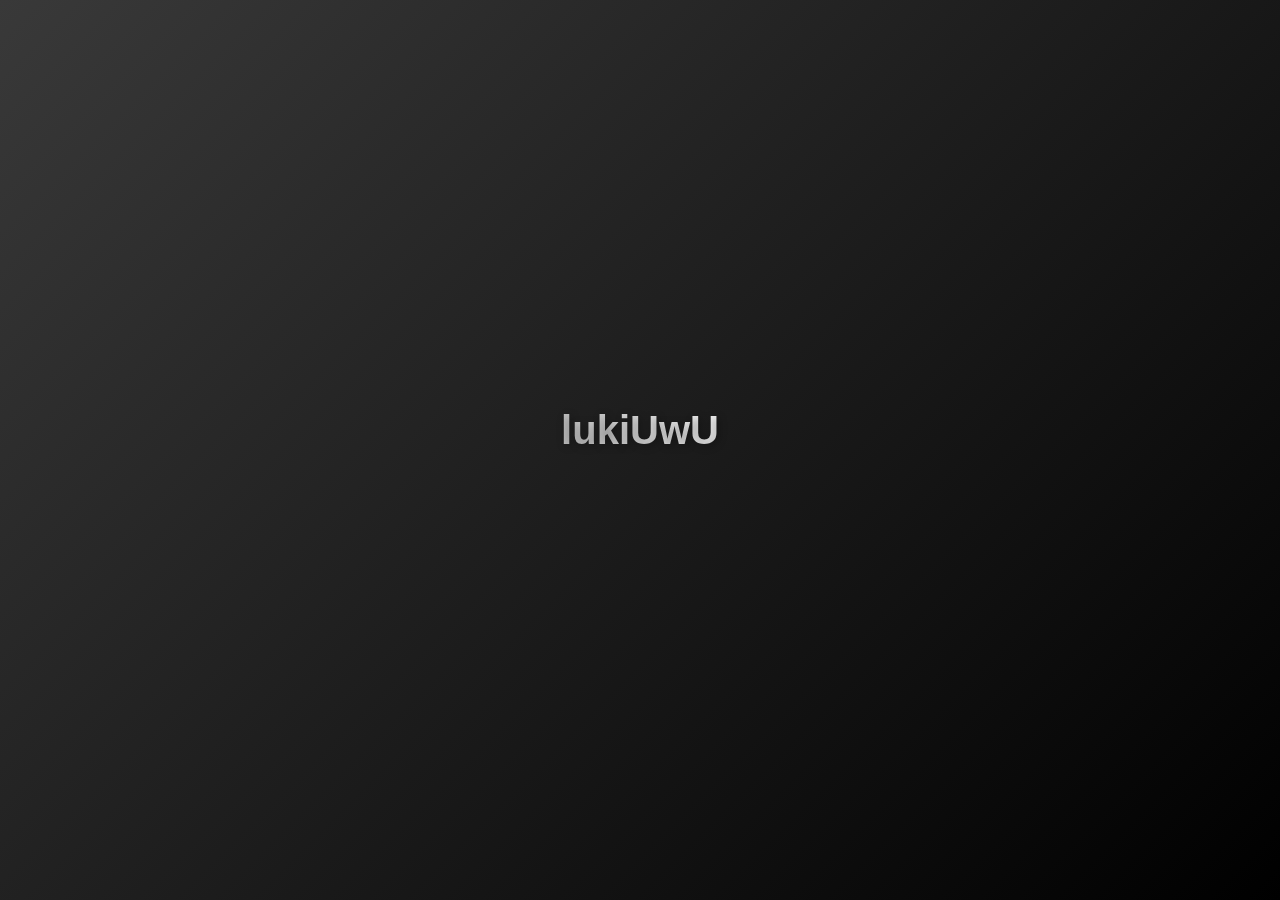
==== index.html @ 9862cb25 "Add files via upload" ====
<!DOCTYPE html>
<html lang="en">
<head>
    <meta charset="UTF-8">
    <meta name="viewport" content="width=device-width, initial-scale=1.0">
    <title>lukiUwU</title>
    <link rel="stylesheet" href="styles.css">
</head>
<body>
<div class="container">
    <h1 class="animated-text">lukiUwU</h1>
    <div class="buttons hidden">
        <a href="https://github.com/LukkyPvP" class="button">GitHub</a>
    </div>
</div>
</body>
</html>
---- styles.css ----
body {
    margin: 0;
    font-family: Arial, sans-serif;
    display: flex;
    justify-content: center;
    align-items: center;
    height: 100vh;
    background: linear-gradient(135deg, #393939, #000000);
    color: #fff;
    overflow: hidden;
}

.container {
    text-align: center;
}

.animated-text {
    font-size: 2.5rem;
    font-weight: bold;
    text-shadow: 2px 2px 8px rgba(0, 0, 0, 0.3);
    animation: fadeInText 2s ease-in-out, fadeOutText 2s ease-in-out 3s forwards;
    background: linear-gradient(90deg, #b3b3b3, #ffffff);
    -webkit-background-clip: text;
    -webkit-text-fill-color: transparent;
    margin: 0;
}

@keyframes fadeInText {
    from {
        opacity: 0;
        transform: translateY(-20px);
    }
    to {
        opacity: 1;
        transform: translateY(0);
    }
}

@keyframes fadeOutText {
    from {
        opacity: 1;
    }
    to {
        opacity: 0;
    }
}

.buttons {
    display: flex;
    flex-direction: column;
    gap: 15px;
    opacity: 0;
    animation: fadeInButtons 2s ease-in-out 5s forwards;
}

.button {
    display: block;
    text-align: center;
    width: 200px;
    margin: 0 auto;
    padding: 10px 20px;
    font-size: 1rem;
    text-decoration: none;
    color: #fff;
    border: 1px solid #fff;
    background: #000000;
    border-radius: 5px;
    transition: transform 0.3s, background 0.3s;
}

.button:hover {
    transform: scale(1.1);
    color: #000000;
    border: 1px solid #000000;
    background: #ffffff;
}

@keyframes fadeInButtons {
    from {
        opacity: 0;
        transform: translateY(20px);
    }
    to {
        opacity: 1;
        transform: translateY(0);
    }
}
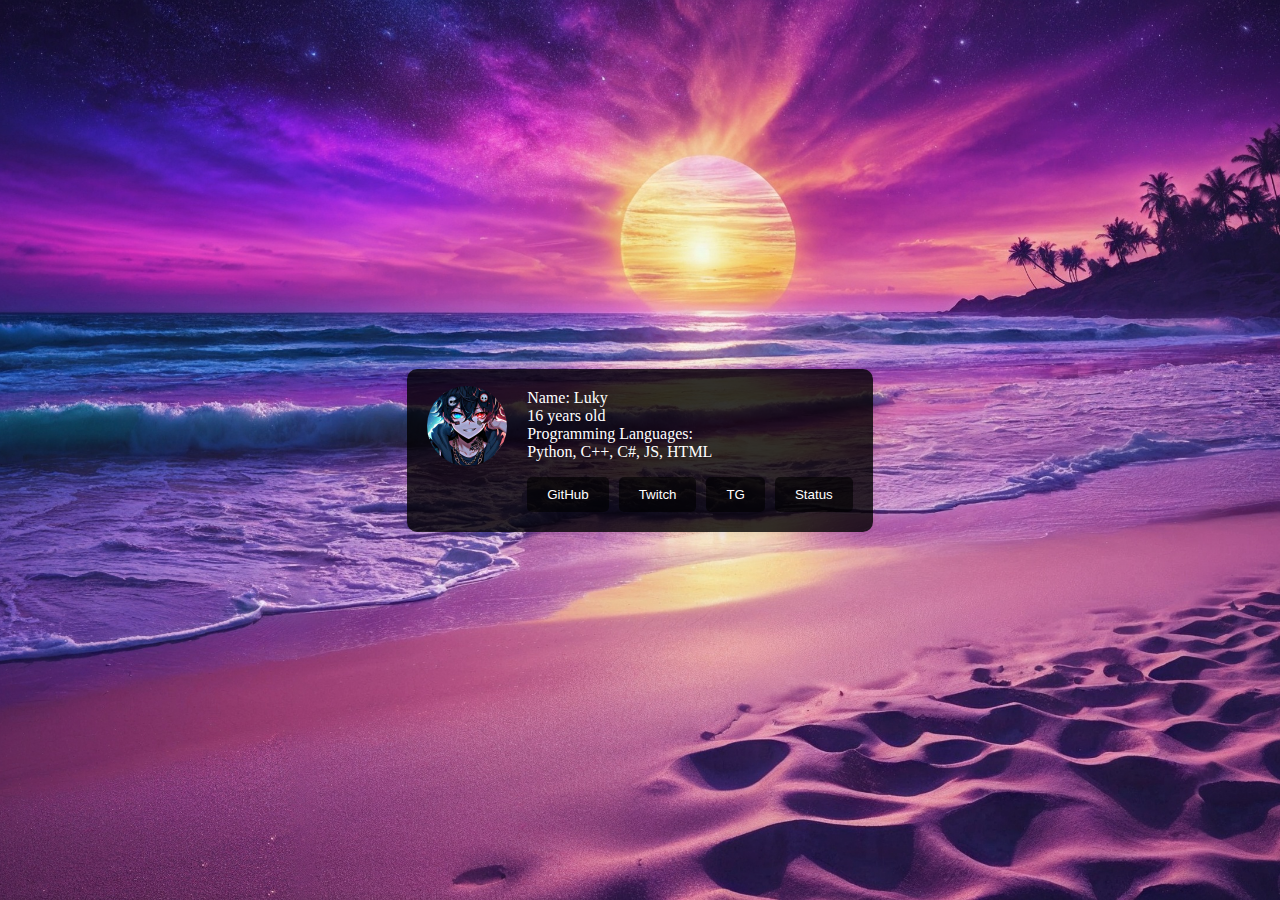
==== commit 032d4dcd: "Add files via upload" ====
--- a/index.html
+++ b/index.html
@@ -3,15 +3,31 @@
 <head>
     <meta charset="UTF-8">
     <meta name="viewport" content="width=device-width, initial-scale=1.0">
-    <title>lukiUwU</title>
+    <title>yee it's luky site</title>
     <link rel="stylesheet" href="styles.css">
 </head>
 <body>
-<div class="container">
-    <h1 class="animated-text">lukiUwU</h1>
-    <div class="buttons hidden">
-        <a href="https://github.com/LukkyPvP" class="button">GitHub</a>
+    <div class="background">
+        <div class="container">
+            <div class="avatar">
+                <img src="res/photo_2024-04-26_23-25-26.jpg" alt="Аватар">
+            </div>
+            <div class="content">
+                <p>
+                    Name: Luky<br>
+                    16 years old<br>
+                    Programming Languages:<br>
+                    Python, C++, C#, JS, HTML
+                </p>
+                <div class="buttons">
+                    <button>GitHub</button>
+                    <button>Twitch</button>
+                    <button>TG</button>
+                    <button>Status</button>
+                </div>
+            </div>
+        </div>
     </div>
-</div>
+    <script src="buttonlogic.js"></script>
 </body>
-</html>+</html>
--- a/styles.css
+++ b/styles.css
@@ -1,87 +1,74 @@
-body {
+body, html {
     margin: 0;
-    font-family: Arial, sans-serif;
+    padding: 0;
+    height: 100%;
+    width: 100%;
     display: flex;
     justify-content: center;
     align-items: center;
-    height: 100vh;
-    background: linear-gradient(135deg, #393939, #000000);
-    color: #fff;
-    overflow: hidden;
+}
+
+.background {
+    background-image: url('res/549255888221701.jpg');
+    background-size: cover;
+    background-position: center;
+    height: 100%;
+    width: 100%;
+    display: flex;
+    flex-direction: column;
+    justify-content: center;
+    align-items: center;
+}
+
+header p {
+    margin-top: 10px;
 }
 
 .container {
-    text-align: center;
+    display: flex;
+    align-items: center;
+    background-color: rgba(0, 0, 0, 0.8);
+    padding: 20px;
+    border-radius: 10px;
+    box-shadow: 0 0 10px rgba(0, 0, 0, 0.1);
 }
 
-.animated-text {
-    font-size: 2.5rem;
-    font-weight: bold;
-    text-shadow: 2px 2px 8px rgba(0, 0, 0, 0.3);
-    animation: fadeInText 2s ease-in-out, fadeOutText 2s ease-in-out 3s forwards;
-    background: linear-gradient(90deg, #b3b3b3, #ffffff);
-    -webkit-background-clip: text;
-    -webkit-text-fill-color: transparent;
-    margin: 0;
+p {
+    color: white;
+    margin-top: 0;
 }
 
-@keyframes fadeInText {
-    from {
-        opacity: 0;
-        transform: translateY(-20px);
-    }
-    to {
-        opacity: 1;
-        transform: translateY(0);
-    }
+.avatar {
+    margin-right: 20px;
+    margin-top: -45px;
 }
 
-@keyframes fadeOutText {
-    from {
-        opacity: 1;
-    }
-    to {
-        opacity: 0;
-    }
+.avatar img {
+    width: 80px;
+    height: 80px;
+    border-radius: 50%;
+}
+
+.content {
+    flex: 1;
 }
 
 .buttons {
     display: flex;
-    flex-direction: column;
-    gap: 15px;
-    opacity: 0;
-    animation: fadeInButtons 2s ease-in-out 5s forwards;
+    flex-wrap: wrap;
+    gap: 10px;
 }
 
-.button {
-    display: block;
-    text-align: center;
-    width: 200px;
-    margin: 0 auto;
+button {
     padding: 10px 20px;
-    font-size: 1rem;
-    text-decoration: none;
+    border: none;
+    background-color: rgba(0, 0, 0, 0.6);
     color: #fff;
-    border: 1px solid #fff;
-    background: #000000;
     border-radius: 5px;
-    transition: transform 0.3s, background 0.3s;
+    cursor: pointer;
+    transition: background-color 0.3s ease;
 }
 
-.button:hover {
-    transform: scale(1.1);
-    color: #000000;
-    border: 1px solid #000000;
-    background: #ffffff;
-}
-
-@keyframes fadeInButtons {
-    from {
-        opacity: 0;
-        transform: translateY(20px);
-    }
-    to {
-        opacity: 1;
-        transform: translateY(0);
-    }
+button:hover {
+    background-color: rgba(255, 255, 255, 0.4);
 }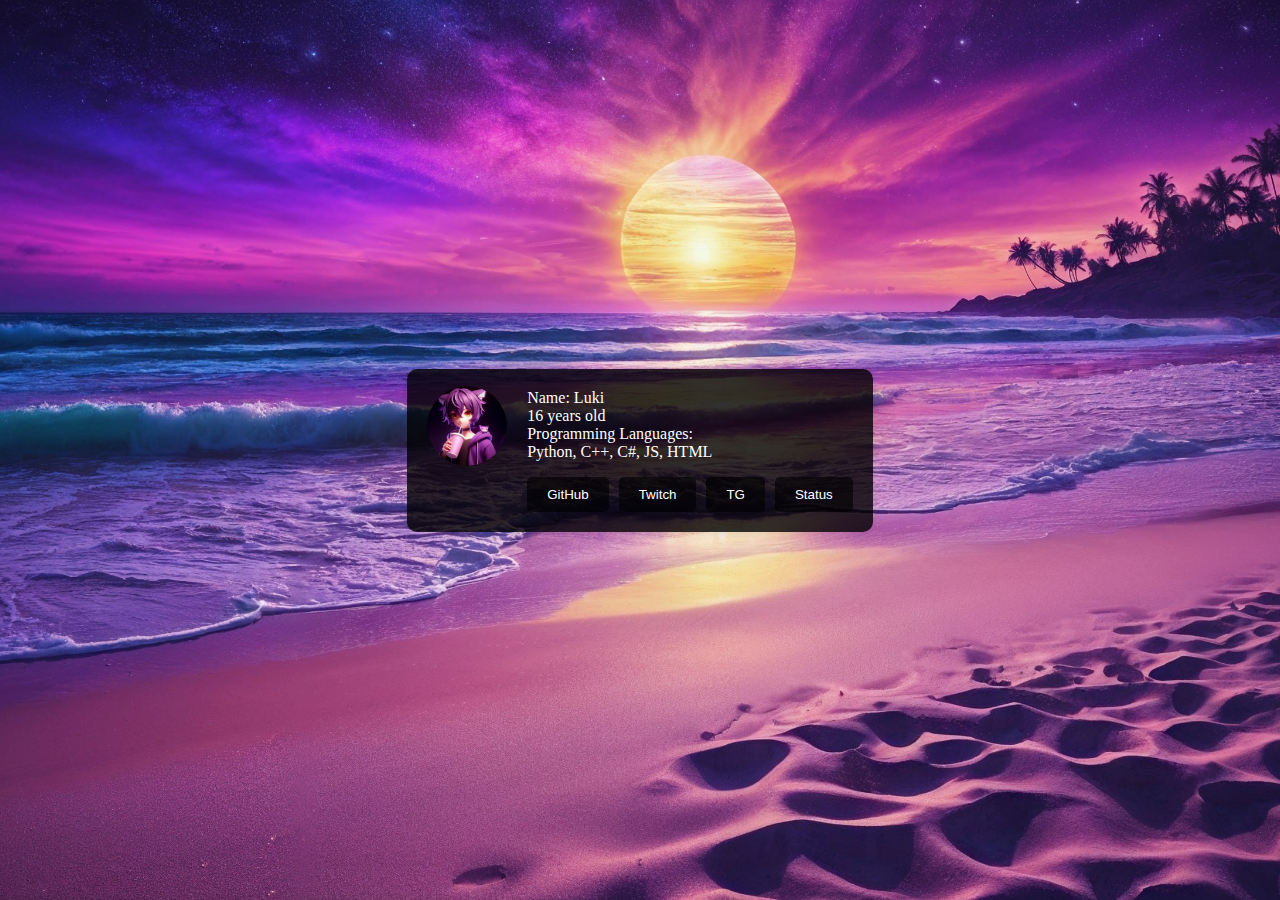
==== commit 2a11df2b: "Add files via upload" ====
--- a/index.html
+++ b/index.html
@@ -3,6 +3,7 @@
 <head>
     <meta charset="UTF-8">
     <meta name="viewport" content="width=device-width, initial-scale=1.0">
+    <link rel="icon" href="res/124124124-modified.png" type="image/png">
     <title>yee it's luky site</title>
     <link rel="stylesheet" href="styles.css">
 </head>
@@ -10,11 +11,11 @@
     <div class="background">
         <div class="container">
             <div class="avatar">
-                <img src="res/photo_2024-04-26_23-25-26.jpg" alt="Аватар">
+                <img src="res/124124124-modified.png" alt="Аватар">
             </div>
             <div class="content">
                 <p>
-                    Name: Luky<br>
+                    Name: Luki<br>
                     16 years old<br>
                     Programming Languages:<br>
                     Python, C++, C#, JS, HTML
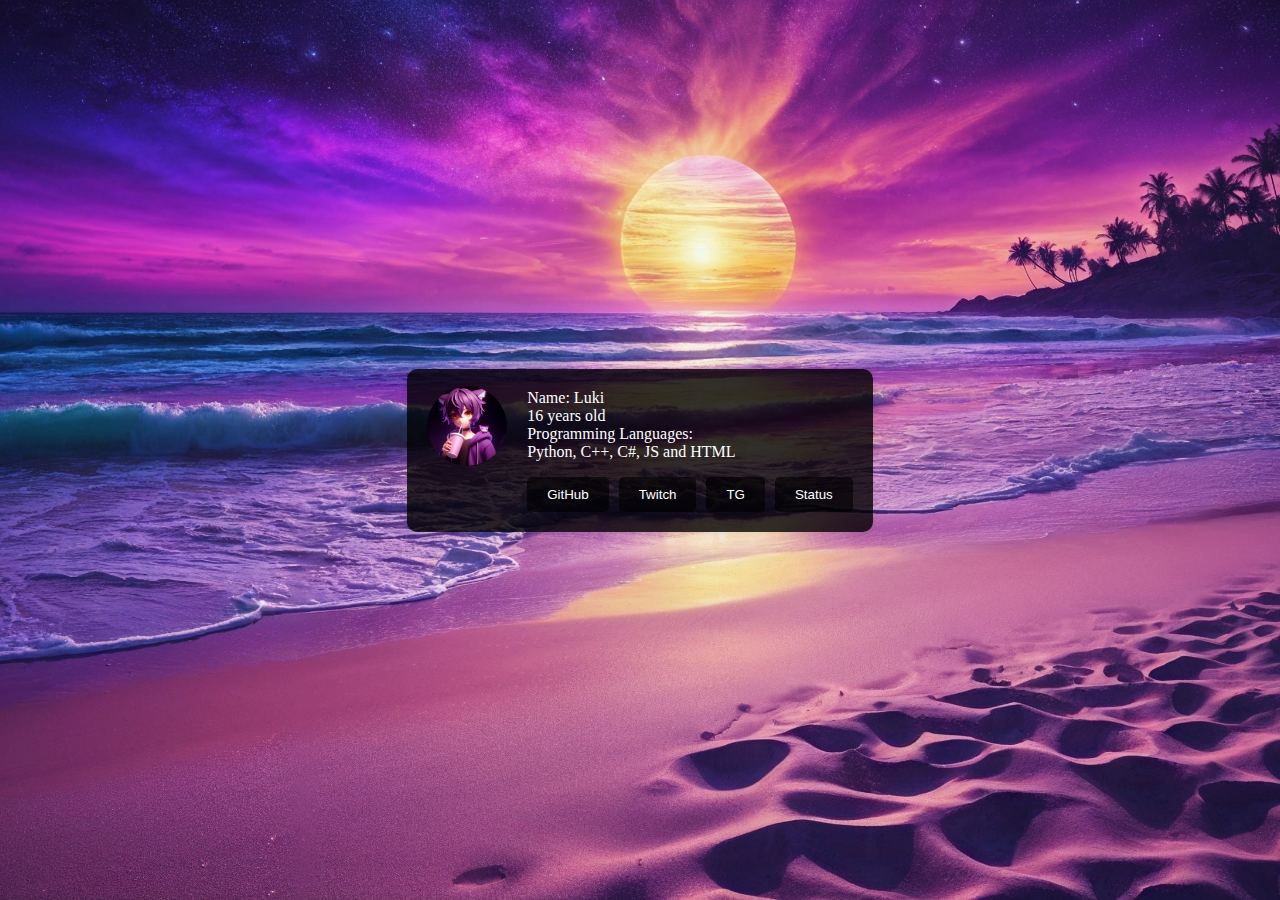
==== commit e4f0dbff: "Add files via upload" ====
--- a/index.html
+++ b/index.html
@@ -18,7 +18,7 @@
                     Name: Luki<br>
                     16 years old<br>
                     Programming Languages:<br>
-                    Python, C++, C#, JS, HTML
+                    Python, C++, C#, JS and HTML
                 </p>
                 <div class="buttons">
                     <button>GitHub</button>
